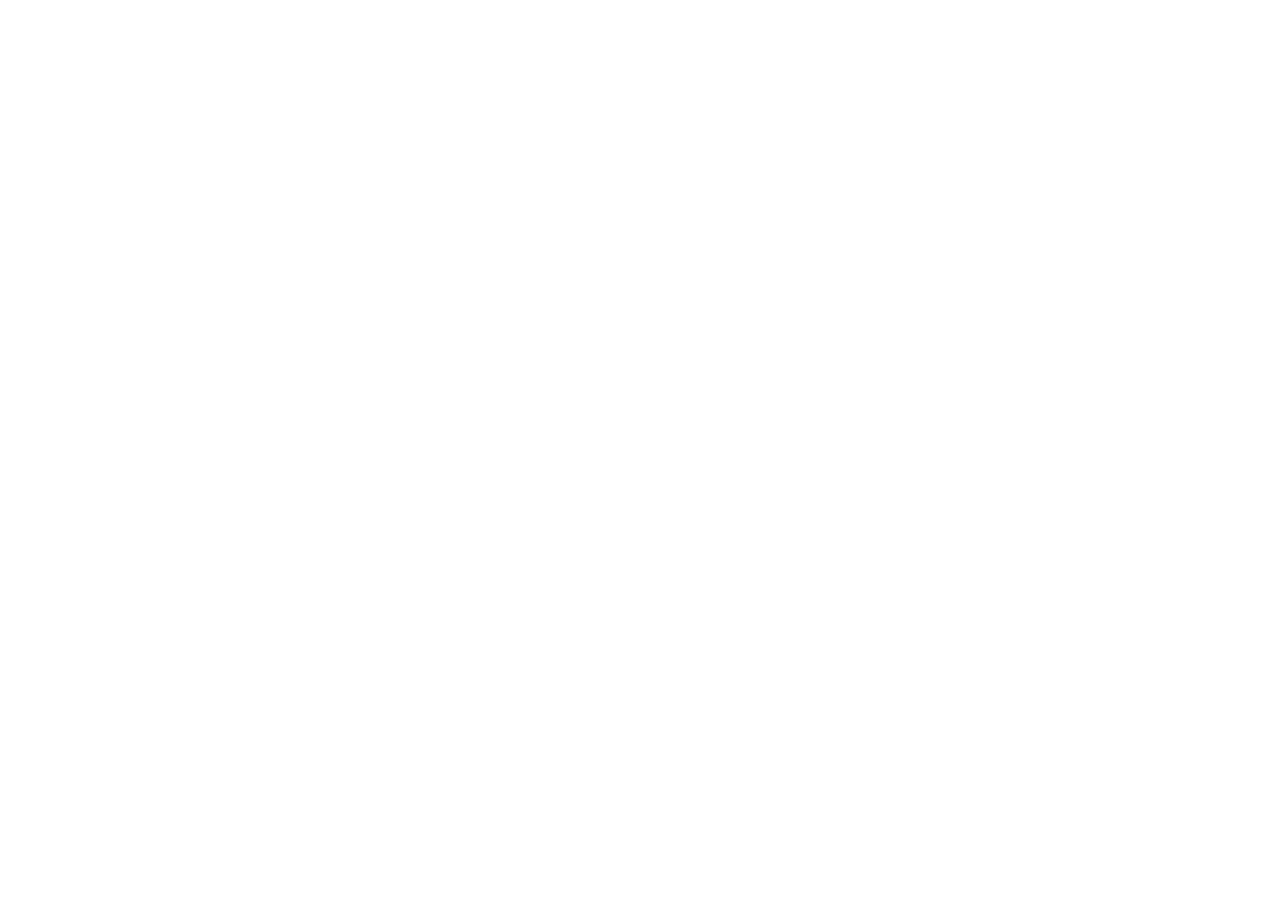
==== index.html @ e2cf6b78 "Add files via upload" ====
<!DOCTYPE html><html lang="en"><head><meta charset="utf-8"><meta name="description" content="Vidar-Team official site"><meta name="keywords" content="Vidar-Team,Geek,CTF,Website"><meta http-equiv="X-UA-Compatible" content="IE=Edge,chrome=1"><title>Vidar - AS WE DO, AS YOU KNOW</title><link rel="shortcut icon" href="favicon.ico"><link rel="apple-touch-icon" href="images/favicon.png"><meta property="og:type" content="article"><meta property="og:title" content="Vidar - AS WE DO, AS YOU KNOW"><meta property="og:description" content="Vidar-Team official site"><meta property="og:image" content="images/favicon.png"><meta property="og:url" content="https://vidar.club"><link href="css/index.74aef765.chunk.css" rel="stylesheet"></head><body><div id="root"></div><script>!function(l){function e(e){for(var r,t,n=e[0],o=e[1],u=e[2],f=0,i=[];f<n.length;f++)t=n[f],p[t]&&i.push(p[t][0]),p[t]=0;for(r in o)Object.prototype.hasOwnProperty.call(o,r)&&(l[r]=o[r]);for(s&&s(e);i.length;)i.shift()();return c.push.apply(c,u||[]),a()}function a(){for(var e,r=0;r<c.length;r++){for(var t=c[r],n=!0,o=1;o<t.length;o++){var u=t[o];0!==p[u]&&(n=!1)}n&&(c.splice(r--,1),e=f(f.s=t[0]))}return e}var t={},p={2:0},c=[];function f(e){if(t[e])return t[e].exports;var r=t[e]={i:e,l:!1,exports:{}};return l[e].call(r.exports,r,r.exports,f),r.l=!0,r.exports}f.m=l,f.c=t,f.d=function(e,r,t){f.o(e,r)||Object.defineProperty(e,r,{enumerable:!0,get:t})},f.r=function(e){"undefined"!=typeof Symbol&&Symbol.toStringTag&&Object.defineProperty(e,Symbol.toStringTag,{value:"Module"}),Object.defineProperty(e,"__esModule",{value:!0})},f.t=function(r,e){if(1&e&&(r=f(r)),8&e)return r;if(4&e&&"object"==typeof r&&r&&r.__esModule)return r;var t=Object.create(null);if(f.r(t),Object.defineProperty(t,"default",{enumerable:!0,value:r}),2&e&&"string"!=typeof r)for(var n in r)f.d(t,n,function(e){return r[e]}.bind(null,n));return t},f.n=function(e){var r=e&&e.__esModule?function(){return e.default}:function(){return e};return f.d(r,"a",r),r},f.o=function(e,r){return Object.prototype.hasOwnProperty.call(e,r)},f.p="/";var r=window.webpackJsonp=window.webpackJsonp||[],n=r.push.bind(r);r.push=e,r=r.slice();for(var o=0;o<r.length;o++)e(r[o]);var s=n;a()}([])</script><script src="js/chunk-vendors.7734d834.chunk.js"></script><script src="js/index.74aef765.chunk.js"></script></body></html>
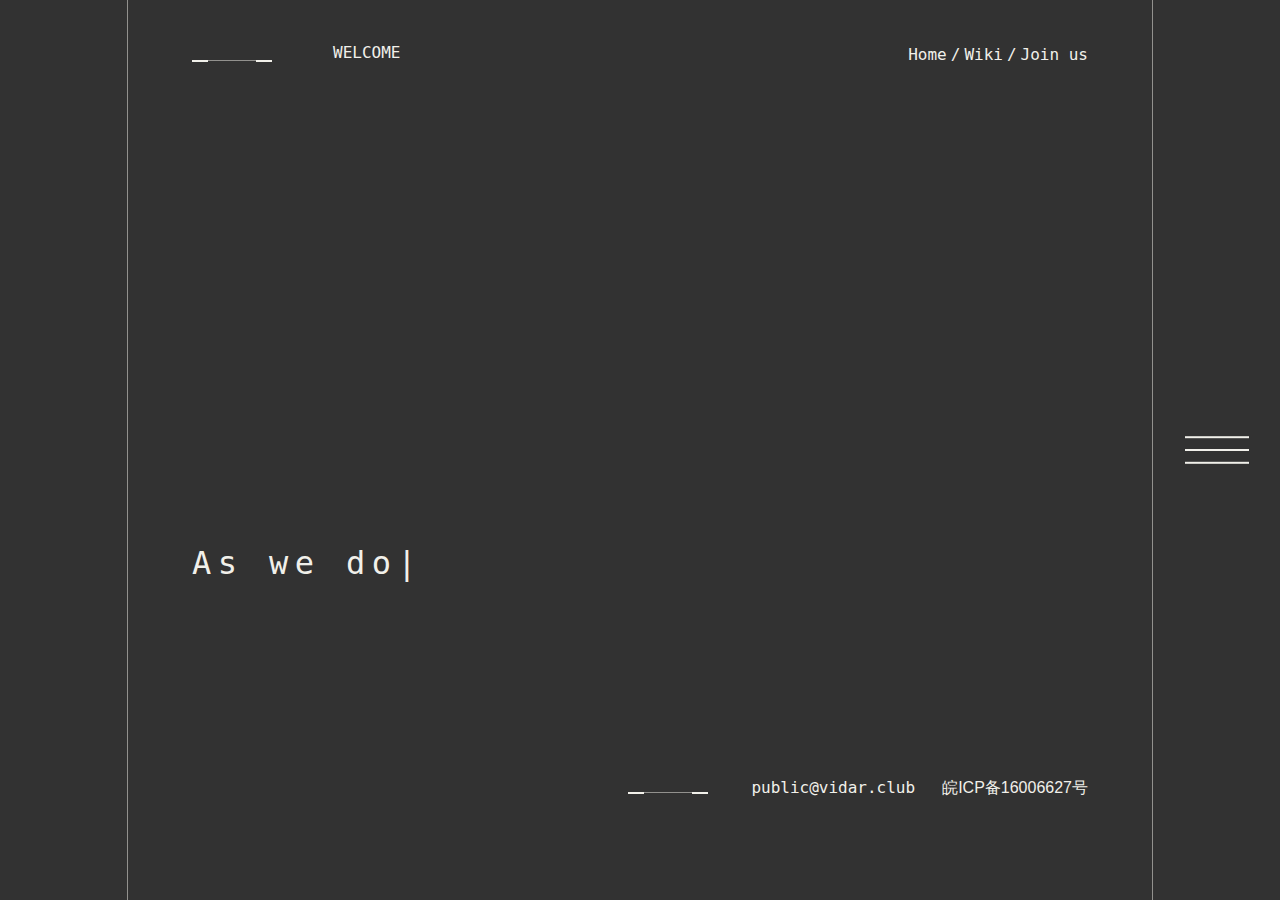
==== commit 3e2b89b7: "Update index.html" ====
--- a/index.html
+++ b/index.html
@@ -1 +1 @@
-<!DOCTYPE html><html lang="en"><head><meta charset="utf-8"><meta name="description" content="Vidar-Team official site"><meta name="keywords" content="Vidar-Team,Geek,CTF,Website"><meta http-equiv="X-UA-Compatible" content="IE=Edge,chrome=1"><title>Vidar - AS WE DO, AS YOU KNOW</title><link rel="shortcut icon" href="favicon.ico"><link rel="apple-touch-icon" href="images/favicon.png"><meta property="og:type" content="article"><meta property="og:title" content="Vidar - AS WE DO, AS YOU KNOW"><meta property="og:description" content="Vidar-Team official site"><meta property="og:image" content="images/favicon.png"><meta property="og:url" content="https://vidar.club"><link href="css/index.74aef765.chunk.css" rel="stylesheet"></head><body><div id="root"></div><script>!function(l){function e(e){for(var r,t,n=e[0],o=e[1],u=e[2],f=0,i=[];f<n.length;f++)t=n[f],p[t]&&i.push(p[t][0]),p[t]=0;for(r in o)Object.prototype.hasOwnProperty.call(o,r)&&(l[r]=o[r]);for(s&&s(e);i.length;)i.shift()();return c.push.apply(c,u||[]),a()}function a(){for(var e,r=0;r<c.length;r++){for(var t=c[r],n=!0,o=1;o<t.length;o++){var u=t[o];0!==p[u]&&(n=!1)}n&&(c.splice(r--,1),e=f(f.s=t[0]))}return e}var t={},p={2:0},c=[];function f(e){if(t[e])return t[e].exports;var r=t[e]={i:e,l:!1,exports:{}};return l[e].call(r.exports,r,r.exports,f),r.l=!0,r.exports}f.m=l,f.c=t,f.d=function(e,r,t){f.o(e,r)||Object.defineProperty(e,r,{enumerable:!0,get:t})},f.r=function(e){"undefined"!=typeof Symbol&&Symbol.toStringTag&&Object.defineProperty(e,Symbol.toStringTag,{value:"Module"}),Object.defineProperty(e,"__esModule",{value:!0})},f.t=function(r,e){if(1&e&&(r=f(r)),8&e)return r;if(4&e&&"object"==typeof r&&r&&r.__esModule)return r;var t=Object.create(null);if(f.r(t),Object.defineProperty(t,"default",{enumerable:!0,value:r}),2&e&&"string"!=typeof r)for(var n in r)f.d(t,n,function(e){return r[e]}.bind(null,n));return t},f.n=function(e){var r=e&&e.__esModule?function(){return e.default}:function(){return e};return f.d(r,"a",r),r},f.o=function(e,r){return Object.prototype.hasOwnProperty.call(e,r)},f.p="/";var r=window.webpackJsonp=window.webpackJsonp||[],n=r.push.bind(r);r.push=e,r=r.slice();for(var o=0;o<r.length;o++)e(r[o]);var s=n;a()}([])</script><script src="js/chunk-vendors.7734d834.chunk.js"></script><script src="js/index.74aef765.chunk.js"></script></body></html>+<!DOCTYPE html><html lang="en"><head><meta charset="utf-8"><meta name="description" content="Vidar-Team official site"><meta name="keywords" content="Vidar-Team,Geek,CTF,Website"><meta http-equiv="X-UA-Compatible" content="IE=Edge,chrome=1"><title>TEAM ROCKET - FOCUSING ON STARTUP</title><link rel="shortcut icon" href="favicon.ico"><link rel="apple-touch-icon" href="favicon.png"><meta property="og:type" content="article"><meta property="og:title" content="Vidar - AS WE DO, AS YOU KNOW"><meta property="og:description" content="Vidar-Team official site"><meta property="og:image" content="images/favicon.png"><meta property="og:url" content="https://vidar.club"><link href="index.74aef765.chunk.css" rel="stylesheet"></head><body><div id="root"></div><script>!function(l){function e(e){for(var r,t,n=e[0],o=e[1],u=e[2],f=0,i=[];f<n.length;f++)t=n[f],p[t]&&i.push(p[t][0]),p[t]=0;for(r in o)Object.prototype.hasOwnProperty.call(o,r)&&(l[r]=o[r]);for(s&&s(e);i.length;)i.shift()();return c.push.apply(c,u||[]),a()}function a(){for(var e,r=0;r<c.length;r++){for(var t=c[r],n=!0,o=1;o<t.length;o++){var u=t[o];0!==p[u]&&(n=!1)}n&&(c.splice(r--,1),e=f(f.s=t[0]))}return e}var t={},p={2:0},c=[];function f(e){if(t[e])return t[e].exports;var r=t[e]={i:e,l:!1,exports:{}};return l[e].call(r.exports,r,r.exports,f),r.l=!0,r.exports}f.m=l,f.c=t,f.d=function(e,r,t){f.o(e,r)||Object.defineProperty(e,r,{enumerable:!0,get:t})},f.r=function(e){"undefined"!=typeof Symbol&&Symbol.toStringTag&&Object.defineProperty(e,Symbol.toStringTag,{value:"Module"}),Object.defineProperty(e,"__esModule",{value:!0})},f.t=function(r,e){if(1&e&&(r=f(r)),8&e)return r;if(4&e&&"object"==typeof r&&r&&r.__esModule)return r;var t=Object.create(null);if(f.r(t),Object.defineProperty(t,"default",{enumerable:!0,value:r}),2&e&&"string"!=typeof r)for(var n in r)f.d(t,n,function(e){return r[e]}.bind(null,n));return t},f.n=function(e){var r=e&&e.__esModule?function(){return e.default}:function(){return e};return f.d(r,"a",r),r},f.o=function(e,r){return Object.prototype.hasOwnProperty.call(e,r)},f.p="/";var r=window.webpackJsonp=window.webpackJsonp||[],n=r.push.bind(r);r.push=e,r=r.slice();for(var o=0;o<r.length;o++)e(r[o]);var s=n;a()}([])</script><script src="chunk-vendors.7734d834.chunk.js"></script><script src="index.74aef765.chunk.js"></script></body></html>
--- a/index.74aef765.chunk.css
+++ b/index.74aef765.chunk.css
@@ -0,0 +1 @@
+@charset "UTF-8";*{margin:0;padding:0}html{font-size:16px}body{color:#f1f0ea;background-color:#323232}#root{position:absolute;width:100%;height:100%;left:0;top:0;overflow:hidden;font-family:Raleway,Consolas,monospace,sans-serif}a{text-decoration:none}a,a:active,a:hover{color:#f1f0ea}@font-face{font-family:RBNo2Light;src:url(../fonts/RBNo2Light.c4412bfc.otf)}::selection{color:#323232;background-color:#f1f0ea}@keyframes fadein{0%{opacity:0}to{opacity:1}}@keyframes fadeout{0%{opacity:1}to{opacity:0}}@keyframes bottom-slide-to-top{0%{bottom:-3rem}to{bottom:calc(100% + 3rem)}}@keyframes bottom-slide-in{0%{transform:translateY(100%)}to{transform:translateY(0)}}@keyframes top-slide-in{0%{transform:translateY(-100%)}to{transform:translateY(0)}}@keyframes left-slide-in{0%{transform:translateX(-100%)}to{transform:translateX(0)}}@keyframes right-slide-in{0%{transform:translateX(100%)}to{transform:translateX(0)}}@keyframes right-slide-out{0%{transform:translateX(0)}to{transform:translateX(100%)}}@keyframes home-title-in{0%{opacity:0;transform:translateY(18%)}to{opacity:1;transform:translateY(0)}}@keyframes next-button-animation{0%{transform:translateX(-10%)}50%{transform:translateX(10%)}to{transform:translateX(-10%)}}@keyframes rotate-1turn{0%{transform:rotate(0)}to{transform:rotate(1turn)}}@keyframes rotate0-90{0%{transform:rotate(0)}to{transform:rotate(90deg)}}@keyframes rotate0-90-0{0%{transform:rotate(0deg)}50%{transform:rotate(90deg)}to{transform:rotate(0deg)}}@keyframes close-button-inner-in__type1{0%{opacity:0;transform:rotate(45deg) translate(-16%,-16%)}to{opacity:1;transform:rotate(45deg) translate(0)}}@keyframes close-button-inner-in__type2{0%{opacity:0;transform:rotate(-45deg) translate(16%,16%)}to{opacity:1;transform:rotate(-45deg) translate(0)}}@keyframes top-fade-in{0%{opacity:0;transform:translateY(-6%)}to{opacity:1;transform:translateY(0)}}@keyframes bottom-fade-in{0%{opacity:0;transform:translateY(20%)}to{opacity:1;transform:translateY(0)}}@keyframes scaleX0-1{0%{transform:scaleX(0)}to{transform:scaleX(1)}}@keyframes fall-bound{0%{transform:translateY(-500%) scaleX(1) scaleY(1);opacity:0}40%{transform:translateY(0) scaleX(1.6) scaleY(.8);opacity:1}50%{transform:translateY(-6%) scaleX(1) scaleY(1);opacity:1}60%{transform:translateY(0) scaleX(1.3) scaleY(.9);opacity:1}70%{transform:translateY(-3%) scaleX(1) scaleY(1);opacity:1}80%{transform:translateY(0) scaleX(1.15) scaleY(.95);opacity:1}90%{transform:translateY(-1.5%) scaleX(1) scaleY(1);opacity:1}to{transform:translateY(0) scaleX(1) scaleY(1);opacity:1}}@keyframes paka{0%{transform:rotate(0deg)}40%{transform:rotate(-50deg)}50%{transform:rotate(-42deg)}60%{transform:rotate(-50deg)}70%{transform:rotate(-46deg)}80%{transform:rotate(-50deg)}90%{transform:rotate(-48deg)}to{transform:rotate(-50deg)}}@keyframes paka-{0%{transform:rotate(0deg)}40%{transform:rotate(50deg)}50%{transform:rotate(42deg)}60%{transform:rotate(50deg)}70%{transform:rotate(46deg)}80%{transform:rotate(50deg)}90%{transform:rotate(48deg)}to{transform:rotate(50deg)}}@keyframes text-slide-top{0%{transform:translateY(20%);opacity:0}to{transform:translateY(-50%);opacity:1}}.header{position:absolute;box-sizing:border-box}.header ._logo .header__logo{display:block;background-image:url(../images/logo.71d89548.svg);background-repeat:no-repeat;background-position:50%}.header ._logo .header__name{display:block;font-family:Lato,Hiragino Sans GB,华文细黑,STHeiti,微软雅黑,Microsoft YaHei,SimHei,Helvetica Neue,Helvetica,Arial,sans-serif;white-space:nowrap}.header ._logo .header__name div{position:absolute;transform-origin:center;transition:all .3s ease;text-align:center}@media screen and (min-width:761px){.header{width:10%;height:100%;border-right:1px solid rgba(241,240,234,.5);text-align:center;perspective:500px}.header:after{content:"";position:absolute;width:.3rem;height:3rem;right:-.15rem;bottom:-3rem;background-color:#f1f0ea;animation:bottom-slide-to-top 3.2s ease .36s infinite}.header ._logo{position:absolute;width:100%;height:25%;display:flex;flex-wrap:wrap}.header ._logo .header__logo{position:relative;width:100%;height:10vw;background-size:65%;margin-top:3vmin;transition:all .3s ease;animation:fadein .04s linear 9 alternate forwards}.header ._logo .header__logo:active,.header ._logo .header__logo:hover{transform:rotateY(8deg) rotateX(-8deg)}.header ._logo .header__name{position:relative;width:100%;height:60%}.header ._logo .header__name div{width:6vh;height:1rem;left:calc(50% - 3vh);top:calc(50% - .5rem);transform:rotate(-90deg) translateX(-100%);font-size:1rem;line-height:1rem;letter-spacing:.3rem;opacity:0;animation:fadein .8s ease .36s forwards}.header ._binary{position:absolute;width:100%;height:20%;bottom:10vmin}.header ._binary .header__binary{position:absolute;width:1.2rem;height:100%;left:calc(50% - .6rem);box-sizing:border-box;display:flex;flex-wrap:wrap;align-items:flex-end}.header ._binary .header__binary span{position:relative;box-sizing:border-box;width:.8rem;height:1.2rem;line-height:1.2rem;display:block;font-size:1.2rem;font-family:monospace,Serif;transform-origin:center;transform:rotate(-90deg) translateY(.2rem);opacity:0}.header ._binary .header__binary span:first-child{animation:fadein .8s ease-in-out .9569870342s infinite alternate}.header ._binary .header__binary span:nth-child(2){animation:fadein .8s ease-in-out .6823789285s infinite alternate}.header ._binary .header__binary span:nth-child(3){animation:fadein .8s ease-in-out .7030660469s infinite alternate}.header ._binary .header__binary span:nth-child(4){animation:fadein .8s ease-in-out .9934667243s infinite alternate}.header ._binary .header__binary span:nth-child(5){animation:fadein .8s ease-in-out .8359625244s infinite alternate}.header ._binary .header__binary span:nth-child(6){animation:fadein .8s ease-in-out .7312329049s infinite alternate}.header ._binary .header__binary span:nth-child(7){animation:fadein .8s ease-in-out 1.0780724861s infinite alternate}.header ._binary .header__binary .one{color:#323232;background-color:#f1f0ea}}._line{position:absolute;width:3rem;height:1px;background-color:rgba(241,240,234,.5)}._line:after,._line:before{position:absolute;content:"";width:1rem;height:2px;background-color:#f1f0ea}._line:before{left:-1rem;top:calc(50% - 1px)}._line:after{right:-1rem;top:calc(50% - 1px)}.main,.main ._welcome{position:absolute}.main ._welcome{width:50%;height:1rem;left:0;top:0;display:flex}.main ._welcome .welcome__id{position:relative;width:calc(6rem + 5vmin);height:inherit}.main ._welcome .welcome__id .id{width:5rem;height:inherit;font-size:1.1rem;font-weight:bolder;text-align:center;letter-spacing:2px;font-family:RBNo2Light,Raleway,Consolas,monospace,sans-serif;transform:translateY(100%);opacity:0;animation:bottom-slide-in .4s ease forwards,fadein .2s ease .2s forwards}.main ._welcome .welcome__id ._line{bottom:0;transform:translateX(1rem)}.main ._welcome .welcome__text{position:relative;line-height:1rem}.main ._home{position:absolute;width:100%;height:50vmin;left:0;top:calc(50% - 25vmin)}.main ._home .home__subtitle{position:relative;width:auto;height:5vmin;background-color:#f1f0ea;color:#323232;overflow:hidden;line-height:5vmin;padding:0 2vmin;display:inline-block;box-sizing:border-box;font-size:.8rem;margin-bottom:1vmin;opacity:0;animation:fadein .8s ease forwards}.main ._home .home__title{position:relative;width:60%;height:24vmin}.main ._home .home__title-background{position:absolute;width:100%;height:100%;background-image:url(../images/background.8fc14fcc.svg);background-repeat:no-repeat;background-position:0;background-size:100%;transform:translateX(-8%);opacity:0;animation:fadein .4s ease forwards}.main ._home .home__title-wrap{position:absolute;width:100%;height:100%;overflow:hidden}.main ._home .home__title-wrap .inner{position:absolute;width:inherit;height:inherit;background-image:url(../images/title.548b6b12.png);background-repeat:no-repeat;background-position:0;background-size:85%;transform:translateY(100%);transform-origin:bottom;animation:home-title-in 1s ease forwards}.main ._home .home__title-wrap .inner:after{content:"";position:absolute;width:5rem;height:5px;background-color:#b54653;left:0;bottom:0;transform:translateX(-100%);transform-origin:left;animation:left-slide-in 1s ease .7s forwards}.main ._home .home__slogan{position:relative;margin-top:5vmin;width:100%;height:15vmin;color:#f1f0ea;font-size:2rem;font-family:RBNo2Light,Raleway,Consolas,monospace,sans-serif;font-weight:400;letter-spacing:.4rem}.main ._home .home__slogan span{display:inline-block}.main ._about{position:absolute;width:calc(100% - 15vmin);height:50vmin;left:0;top:calc(50% - 25vmin);display:flex}.main ._about .about__square{position:relative;width:35%;height:100%}.main ._about .about__square span{position:absolute;display:block;width:14vw;height:14vw;left:0;top:calc(50% - 7vw);opacity:0}.main ._about .about__square span:first-child{transform:rotateX(65deg) rotateY(0deg) rotate(45deg) translateZ(0) translate(-50%,-50%)}.main ._about .about__square span:nth-child(2){transform:rotateX(65deg) rotateY(0deg) rotate(45deg) translateZ(0) translate(-25%,-25%)}.main ._about .about__square span:nth-child(3){transform:rotateX(65deg) rotateY(0deg) rotate(45deg) translateZ(0) translate(0)}.main ._about .about__square span:nth-child(4){transform:rotateX(65deg) rotateY(0deg) rotate(45deg) translateZ(0) translate(25%,25%)}.main ._about .about__square span:nth-child(5){transform:rotateX(65deg) rotateY(0deg) rotate(45deg) translateZ(0) translate(50%,50%)}.main ._about .about__square span:after{content:"";position:absolute;width:100%;height:100%;left:0;top:0;background-color:rgba(241,240,234,.7);transform-origin:center center}.main ._about .about__square span:nth-child(5){animation:fadein 1s ease .1s forwards}.main ._about .about__square span:first-child:after{animation:rotate-1turn 12s linear infinite}.main ._about .about__square span:nth-child(4){animation:fadein 1s ease .2s forwards}.main ._about .about__square span:nth-child(2):after{animation:rotate-1turn 12s linear infinite}.main ._about .about__square span:nth-child(3){animation:fadein 1s ease .3s forwards}.main ._about .about__square span:nth-child(3):after{animation:rotate-1turn 12s linear infinite}.main ._about .about__square span:nth-child(2){animation:fadein 1s ease .4s forwards}.main ._about .about__square span:nth-child(4):after{animation:rotate-1turn 12s linear infinite}.main ._about .about__square span:first-child{animation:fadein 1s ease .5s forwards}.main ._about .about__square span:nth-child(5):after{animation:rotate-1turn 12s linear infinite}.main ._about .about__article{position:relative;width:65%;height:100%;font-family:Lato,Hiragino Sans GB,华文细黑,STHeiti,微软雅黑,Microsoft YaHei,SimHei,Helvetica Neue,Helvetica,Arial,sans-serif}.main ._about .about__article .about__article-title{width:100%;height:4rem;font-family:RBNo2Light,Raleway,Consolas,monospace,sans-serif;font-size:4rem;letter-spacing:.7rem;padding:.1rem 0;border-bottom:3px solid #f1f0ea;overflow:hidden}.main ._about .about__article .about__article-title span{display:inline-block;opacity:0;transform:translateY(100%);animation:bottom-slide-in .8s ease forwards,fadein .8s ease forwards}.main ._about .about__article .about__article-body{overflow:auto;-webkit-overflow-scrolling:touch;width:100%;height:calc(100% - 4.2rem);-ms-overflow-style:none;overflow:-moz-scrollbars-none;scrollbar-width:none}.main ._about .about__article .about__article-body::-webkit-scrollbar{display:none}.main ._about .about__article .about__article-part1{margin-top:2rem}.main ._about .about__article .about__article-part1 p{margin-bottom:.7rem}.main ._about .about__article .about__article-content{opacity:0;animation:top-fade-in .8s ease .1s forwards}.main ._about .about__article .about__article-content .title{margin-top:1.5rem;margin-bottom:.5rem;color:#98bfba;font-size:1.1rem}.main ._about .about__article .about__article-content li{list-style-position:inside}.main ._about .about__article .about__article-content li p{display:inline-block}.main ._member{position:absolute;width:calc(100% - 20vmin);height:60vmin;left:0;top:calc(50% - 30vmin);font-family:Lato,Hiragino Sans GB,华文细黑,STHeiti,微软雅黑,Microsoft YaHei,SimHei,Helvetica Neue,Helvetica,Arial,sans-serif;background-color:rgba(241,240,234,.15);background-image:url(../images/cross.69245df6.svg);background-size:2rem}.main ._member .member__line-end,.main ._member .member__line-start{position:absolute;width:108%;height:3px;z-index:100}.main ._member .member__line-end:after,.main ._member .member__line-start:after{content:"";position:absolute;background-color:#f1f0ea;width:100%;height:100%;transform-origin:center;transform:scaleX(0);animation:scaleX0-1 .8s ease forwards}.main ._member .member__line-start{left:-4%;top:0}.main ._member .member__line-end{left:-4%;bottom:0}.main ._member .member__content{width:100%;height:100%;overflow-y:auto;overflow-x:hidden;-webkit-overflow-scrolling:touch;box-sizing:border-box;padding:2rem 2rem 1rem;-ms-overflow-style:none;overflow:-moz-scrollbars-none;scrollbar-width:none}.main ._member .member__content::-webkit-scrollbar{display:none}.main ._member .member__content h2{font-family:RBNo2Light,Raleway,Consolas,monospace,sans-serif;letter-spacing:.7rem;font-size:2.4rem;margin-bottom:2rem;opacity:0;animation:fadein .04s linear 7 alternate forwards}.main ._member .profile{position:relative;box-sizing:border-box;width:100%;height:5rem;margin-bottom:1.5rem;display:flex;opacity:0;animation:bottom-fade-in .6s ease .4s forwards}.main ._member .profile .member__avatar{display:inline-block;width:4rem;text-align:center}.main ._member .profile .member__avatar img,.main ._member .profile .member__avatar span{position:relative;display:inline-block}.main ._member .profile .member__avatar img{width:3.5rem;height:3.5rem;border-radius:50%;box-sizing:border-box;border:1px solid #f1f0ea;background-color:#fff;overflow:hidden}.main ._member .profile .member__avatar span{font-size:.8rem;width:120%;transform:translateX(-10%);word-break:break-all;margin-top:5px}.main ._member .profile .member__intro{display:flex;width:calc(100% - 5rem);margin-left:1rem}.main ._member .profile .member__intro p{margin:auto;font-size:.9rem;font-family:Lato,Hiragino Sans GB,华文细黑,STHeiti,微软雅黑,Microsoft YaHei,SimHei,Helvetica Neue,Helvetica,Arial,sans-serif;background-color:rgba(241,240,234,.1);width:100%;height:3.5rem;box-sizing:border-box;padding:0 1rem;line-height:3.5rem;white-space:nowrap;overflow-x:scroll;-ms-overflow-style:none;overflow:-moz-scrollbars-none;scrollbar-width:none}.main ._member .profile .member__intro p::-webkit-scrollbar{display:none}.main ._member .profile .member__intro p:before{content:"";position:absolute;background-color:#f1f0ea;width:calc(100% - 5rem);height:1px;transform:translate(-1rem,-.8rem)}.main ._glory{position:absolute;width:calc(100% - 18vmin);height:50vmin;left:0;top:calc(50% - 25vmin);font-family:Lato,Hiragino Sans GB,华文细黑,STHeiti,微软雅黑,Microsoft YaHei,SimHei,Helvetica Neue,Helvetica,Arial,sans-serif}.main ._glory .glory__open{position:absolute;width:26vmin;height:26vmin;left:calc(50% - 13vmin);top:calc(50% - 13vmin);display:flex;animation:fadeout 1s ease 1.2s forwards}.main ._glory .glory__open .text{position:relative;margin:auto;opacity:0;font-family:RBNo2Light,Raleway,Consolas,monospace,sans-serif;font-size:3.6rem;letter-spacing:.6rem;animation:text-slide-top .5s cubic-bezier(.68,.04,.25,1) .7s forwards}.main ._glory .glory__open .coverage{position:absolute;width:100%;height:100%;left:0;top:0;opacity:0;animation:fall-bound .7s cubic-bezier(.94,.01,1,1) forwards}.main ._glory .glory__open .coverage:after,.main ._glory .glory__open .coverage:before{content:"";position:absolute;width:50%;height:100%;background-image:url(../images/logo-blue.486b0d44.svg);background-size:200%;background-repeat:no-repeat;transform-origin:bottom center}.main ._glory .glory__open .coverage:before{left:0;top:0;background-position:0;animation:paka .6s cubic-bezier(.94,.01,1,1) .7s forwards}.main ._glory .glory__open .coverage:after{right:0;top:0;background-position:100%;animation:paka- .6s cubic-bezier(.94,.01,1,1) .7s forwards}.main ._glory table{display:block;width:100%;height:100%;border-collapse:collapse;overflow-y:auto;overflow-x:hidden;-webkit-overflow-scrolling:touch;font-size:.9rem;border-radius:5px;opacity:0;animation:fadein 1s ease 1.2s forwards;-ms-overflow-style:none;overflow:-moz-scrollbars-none;scrollbar-width:none}.main ._glory table::-webkit-scrollbar{display:none}.main ._glory table td,.main ._glory table th{padding:.9rem}.main ._glory table thead{background-color:#5081a2}.main ._glory table tbody td{text-align:center}.main ._glory table tbody tr:nth-child(odd){background-color:rgba(80,129,162,.4)}.main ._glory table tbody tr:nth-child(2n){background-color:rgba(80,129,162,.7)}.main ._links{position:absolute;top:0;right:0;font-size:1rem}.main ._links span{margin:0 4px}.main ._next{position:absolute;width:10vmin;height:10vmin;top:calc(50% - 5vmin);right:0;background-image:url(../images/next.4e248a68.svg);background-repeat:no-repeat;background-position:50%;cursor:pointer;background-color:#323232;border:0;outline:none;animation:next-button-animation 2s ease-in-out infinite}.main ._next a{position:absolute;display:block;width:100%;height:100%;left:0;top:0}@media screen and (min-width:761px){.main{width:70%;height:calc(100% - 10vmin);left:15%;top:5vmin}}.menu{position:absolute;z-index:100}.menu ._content{position:absolute;background-color:#f1f0ea}.menu ._content .content__list{box-sizing:border-box;height:100%;text-align:center;display:flex;flex-direction:column}.menu ._content .content__list a{margin:auto;opacity:0;display:block;transition:color .3s ease}.menu ._content .content__list a,.menu ._content .content__list a:active,.menu ._content .content__list a:hover{color:#323232}.menu ._content .content__list a:hover{color:#98bfba}.menu ._content[data-state=init]{transform:translateX(100%)}.menu ._content[data-state=close]{animation:right-slide-out .35s ease forwards}.menu ._content[data-state=open]{animation:right-slide-in .35s ease forwards}.menu ._content[data-state=open] .content__list a:first-child{animation:fadein .04s linear .3s 5 alternate forwards}.menu ._content[data-state=open] .content__list a:nth-child(2){animation:fadein .04s linear .34s 5 alternate forwards}.menu ._content[data-state=open] .content__list a:nth-child(3){animation:fadein .04s linear .36s 5 alternate forwards}.menu ._content[data-state=open] .content__list a:nth-child(4){animation:fadein .04s linear .32s 5 alternate forwards}.menu ._button-wrap[data-state=open]{display:block}.menu ._button-wrap[data-state=close],.menu ._button-wrap[data-state=init]{display:none}@media screen and (min-width:761px){.menu{position:absolute;box-sizing:border-box;width:10%;height:100%;right:0;top:0;border-left:1px solid rgba(241,240,234,.5)}.menu ._content{width:100vw;height:100vh;left:-90vw;top:0}.menu ._content .content__list{padding:25vh 0}.menu ._content .content__list a{font-size:3rem;letter-spacing:.6rem}.menu ._content .content__list .current{color:#98bfba;border-bottom:3px solid #98bfba;pointer-events:none}.menu ._button-wrap{position:inherit;width:100%;height:100%;cursor:pointer;box-sizing:border-box}.menu ._button-wrap[data-state=open]{cursor:default}.menu .inner{position:absolute;width:10vw;height:10vw;left:0;top:calc(50% - 5vw)}.menu .menu__button-open div{position:absolute;width:50%;height:2px;background-color:#f1f0ea;left:calc(50% - 2.5vw);top:calc(50% - 1px)}.menu .menu__button-open div:after,.menu .menu__button-open div:before{content:"";position:absolute;width:100%;height:100%;background-color:#f1f0ea}.menu .menu__button-open div:before{transform:translateY(-1vw)}.menu .menu__button-open div:after{transform:translateY(1vw)}.menu .menu__button-close{cursor:pointer;transform-origin:center;transform:scale(.7);transition:transform .5s cubic-bezier(.55,.05,.22,.99)}.menu .menu__button-close:hover{transform:scale(.6)}.menu .menu__button-close .ring{position:absolute;width:100%;height:100%;border-radius:50%;box-sizing:border-box;animation:rotate-1turn 2s linear infinite}.menu .menu__button-close .ring:after,.menu .menu__button-close .ring:before{content:"";position:absolute;border:3px solid transparent;box-sizing:border-box;top:0;left:0;bottom:0;right:0;border-radius:50%}.menu .menu__button-close .ring:before{border-left:3px solid #323232}.menu .menu__button-close .ring:after{border-left:3px solid #323232;animation:rotate0-90-0 2s linear infinite}.menu .menu__button-close .inner{position:absolute;width:50%;height:3px;left:25%;top:calc(50% - 1.5px)}.menu .menu__button-close .inner:after,.menu .menu__button-close .inner:before{content:"";position:absolute;width:100%;height:100%;left:0;top:0;background-color:#323232;transform-origin:50% 50%;opacity:0}.menu .menu__button-close .inner:before{transform:rotate(45deg);animation:close-button-inner-in__type1 .4s cubic-bezier(.69,.01,.2,.99) forwards}.menu .menu__button-close .inner:after{transform:rotate(-45deg);animation:close-button-inner-in__type2 .4s cubic-bezier(.69,.01,.2,.99) forwards;animation-delay:.1s}}.footer{position:absolute;display:flex;justify-content:space-between}.footer ._contact,.footer ._sns{position:relative}@media screen and (min-width:761px){.footer{width:70%;height:5vmin;left:15%;bottom:10vmin}.footer ._sns{bottom:0}.footer ._sns a{position:relative;width:5vmin;height:5vmin;display:inline-block;margin-right:3vmin;transition:all .3s ease;transform-origin:center}.footer ._sns a:hover{transform:scale(1.1)}.footer ._sns a i{position:absolute;display:block;width:inherit;height:inherit;background-size:5vmin;background-position:50%;background-repeat:no-repeat}.footer ._sns a:first-child i{background-image:url(../images/github-logo.541e1858.svg)}.footer ._sns a:nth-child(2) i{background-image:url(../images/weixin-logo.76267dc5.svg)}.footer ._sns .footer__popper{background-color:#fff;padding:.2rem;border-radius:5%;width:10rem;height:10rem;z-index:200}.footer ._sns .footer__popper:before{position:absolute;z-index:-1;content:"";right:calc(50% - 10px);bottom:-8px;border-color:#fff transparent transparent;border-style:solid;border-width:10px 10px 0}.footer ._sns .footer__popper .footer__qr-code{width:100%}.footer ._contact{height:5vmin}.footer ._contact .footer__beian,.footer ._contact .footer__email,.footer ._contact .footer__line{position:relative;display:inline-block;line-height:5vmin}.footer ._contact .footer__line{width:5rem;height:1px;margin-right:3vmin}.footer ._contact .footer__email{height:5vmin;font-size:1rem;margin-right:3vmin}.footer ._contact .footer__beian{font-size:1rem;height:5vmin;font-family:Lato,Hiragino Sans GB,华文细黑,STHeiti,微软雅黑,Microsoft YaHei,SimHei,Helvetica Neue,Helvetica,Arial,sans-serif}}